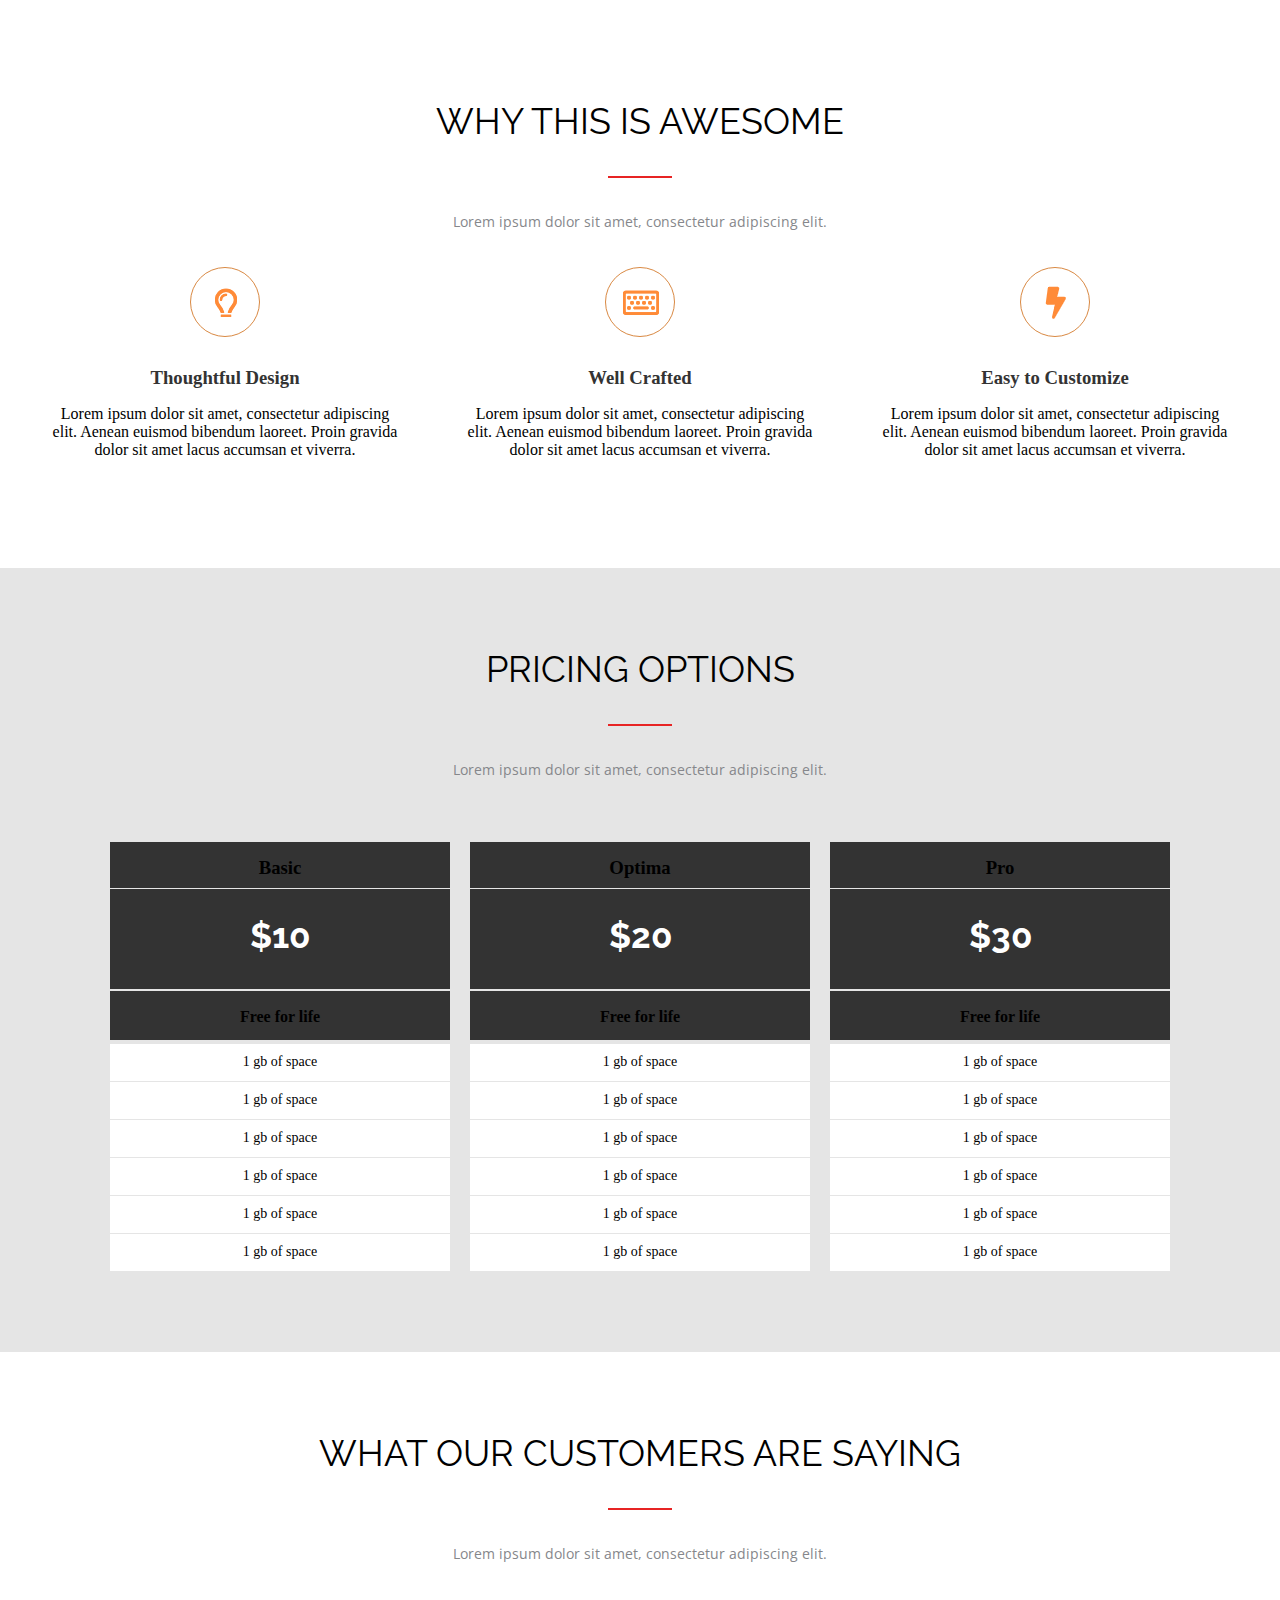
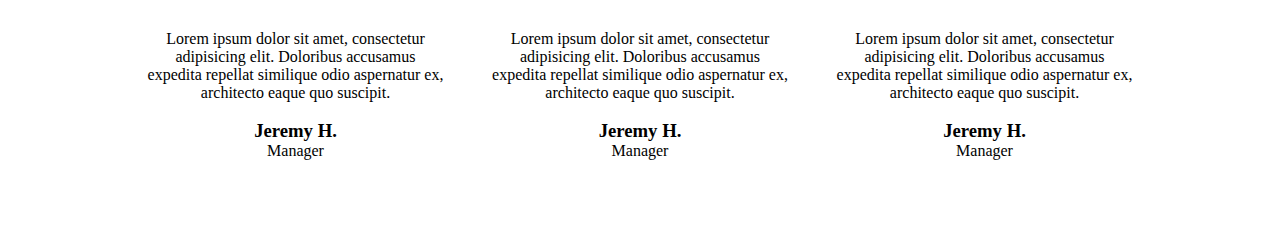
==== Homework-2/index.html @ 885919f9 "homework" ====
<!DOCTYPE html>
<html lang="en">
<head>
    <meta charset="UTF-8">
    <meta http-equiv="X-UA-Compatible" content="IE=edge">
    <meta name="viewport" content="width=device-width, initial-scale=1.0">
    <title>Homework</title>
    <link rel="stylesheet" href="./css/style.css">
    <link rel="preconnect" href="https://fonts.gstatic.com">
    <link href="https://fonts.googleapis.com/css2?family=Raleway:wght@400;700&display=swap" rel="stylesheet">
    <link rel="preconnect" href="https://fonts.gstatic.com">
    <link href="https://fonts.googleapis.com/css2?family=Open+Sans:wght@400;700;800&display=swap" rel="stylesheet">
</head>
<body>
    <section class="section section-awesome">
        <div class="conteiner conteiner-awesome">
            <h2 class="awesome-title"> WHY THIS IS AWESOME</h2>
            <div class="awesome-line"></div>
            <div class="awesome-text">
                <p> Lorem ipsum dolor sit amet, consectetur adipiscing elit.</p>
            </div>
            <div class="awesome-row">
                <div class="awesome-row__box">
                    <div class="awesome-row__images">
                        <img src="./img/light-bulb.png" alt="Лампочка">
                    </div>
                    <h3 class="awesome-row__title">Thoughtful Design</h3>
                    <div class="awesome-row__text">
                        <p> Lorem ipsum dolor sit amet, consectetur adipiscing 
                            elit. Aenean euismod bibendum laoreet. Proin gravida  dolor sit amet lacus accumsan et viverra.</p>
                    </div>
                </div>
                <div class="awesome-row__box">
                    <div class="awesome-row__images">
                        <img src="./img/keyboard.png" alt="Клавиатура">
                    </div>
                    <h3 class="awesome-row__title">Well Crafted</h3>
                    <div class="awesome-row__text">
                        <p> Lorem ipsum dolor sit amet, consectetur adipiscing 
                            elit. Aenean euismod bibendum laoreet. Proin gravida  dolor sit amet lacus accumsan et viverra.</p>
                    </div>
                </div>
                <div class="awesome-row__box">
                    <div class="awesome-row__images">
                        <img src="./img/lightning.png" alt="Молния">
                    </div>
                    <h3 class="awesome-row__title">Easy to Customize</h3>
                    <div class="awesome-row__text">
                        <p> Lorem ipsum dolor sit amet, consectetur adipiscing 
                            elit. Aenean euismod bibendum laoreet. Proin gravida  dolor sit amet lacus accumsan et viverra.</p>
                    </div>
                </div>
            </div>
        </div>
    </section>
    <section class="section section-pricing">
        <div class="conteiner conteiner-pricing">
            <h2 class="pricing-title">PRICING OPTIONS</h2>
            <div class="pricing-line"></div>
            <div class="pricing-text">
                <p> Lorem ipsum dolor sit amet, consectetur adipiscing elit.</p>
            </div>
            <div class="pricing-row">
                <div class="pricing-row__box">
                    <h3 class="pricing-row__title">Basic</h3>
                    <div class="pricing-row__number">$10</div>
                    <div class="pricing-row__text">
                        <p>Free for life</p>
                    </div>
                    <ul class="prasing-row__list">
                        <li><p>1 gb of space</p></li>
                        <li><p>1 gb of space</p></li>
                        <li><p>1 gb of space</p></li>
                        <li><p>1 gb of space</p></li>
                        <li><p>1 gb of space</p></li>
                        <li><p>1 gb of space</p></li>
                </div>
                <div class="pricing-row__box">
                    <h3 class="pricing-row__title">Optima</h3>
                    <div class="pricing-row__number">$20</div>
                    <div class="pricing-row__text">
                        <p>Free for life</p>
                    </div>
                    <ul class="prasing-row__list">
                        <li><p>1 gb of space</p></li>
                        <li><p>1 gb of space</p></li>
                        <li><p>1 gb of space</p></li>
                        <li><p>1 gb of space</p></li>
                        <li><p>1 gb of space</p></li>
                        <li><p>1 gb of space</p></li>
                    </ul>
                </div>
                <div class="pricing-row__box">
                    <h3 class="pricing-row__title">Pro</h3>
                    <div class="pricing-row__number">$30</div>
                    <div class="pricing-row__text">
                        <p>Free for life</p>
                    </div>
                    <ul class="prasing-row__list">
                        <li><p>1 gb of space</p></li>
                        <li><p>1 gb of space</p></li>
                        <li><p>1 gb of space</p></li>
                        <li><p>1 gb of space</p></li>
                        <li><p>1 gb of space</p></li>
                        <li><p>1 gb of space</p></li>
                    </ul>
                </div>
            </div>
        </div>
    </section>
    <section class="section section-customers">
        <div class="conteiner conteiner-customers">  
                <h2 class="customers-title">WHAT OUR CUSTOMERS ARE SAYING</h2> 
            <div class="customers-line"></div>
            <div class="customers-text">
                <p>Lorem ipsum dolor sit amet, consectetur adipiscing elit.</p>
            </div>
            <div class="customers-row">
                <div class="customers-row__box">
                    <div class="customers-row__text">
                        <p>Lorem ipsum dolor sit amet, 
                            consectetur adipisicing elit. Doloribus 
                            accusamus expedita repellat similique 
                            odio aspernatur ex, architecto eaque 
                            quo suscipit.</p>
                    </div>
                    <div class="customers-team">
                        <div class="team-image">
                            <img src="" alt="">
                        </div>
                        <h3 class="team-title">Jeremy H.</h3>
                        <span>Manager</span>
                    </div>
                </div>
                <div class="customers-row__box">
                    <div class="customers-row__text">
                        <p>Lorem ipsum dolor sit amet, 
                            consectetur adipisicing elit. Doloribus 
                            accusamus expedita repellat similique 
                            odio aspernatur ex, architecto eaque 
                            quo suscipit.</p>
                    </div>
                    <div class="customers-team">
                        <div class="team-image">
                            <img src="" alt="">
                        </div>
                        <h3 class="team-title">Jeremy H.</h3>
                        <span>Manager</span>
                    </div>
                </div>
                <div class="customers-row__box">
                    <div class="customers-row__text">
                        <p>Lorem ipsum dolor sit amet, 
                            consectetur adipisicing elit. Doloribus 
                            accusamus expedita repellat similique 
                            odio aspernatur ex, architecto eaque 
                            quo suscipit.</p>
                    </div>
                    <div class="customers-team">
                        <div class="team-image">
                            <img src="" alt="">
                        </div>
                        <h3 class="team-title">Jeremy H.</h3>
                        <span>Manager</span>
                    </div>
                </div>
            </div>

        </div>
    </section>
    
</body>
</html>
---- Homework-2/css/style.css ----
@import url("../css/awesome.css");
@import url("../css/pricing.css");
@import url("../css/customers.css");
@import url("../css/pricing.css");

* {
    margin: 0;
    padding: 0;
    list-style: none;
    text-decoration: none;
    box-sizing: border-box;
    text-align: center;
}
.container {
    max-width: 1170px;
    padding: 0 15px;
    margin: auto;
}
.pricing-title, .awesome-title, .customers-title {
    font-family: raleway;
    font-size: 36px;
    font-weight: 400;
}
.pricing-text, .awesome-text, .customers-text {
    font-size: 14px;
    font-family: open sans;
    font-weight: 400;
    color: #86878B;
}
.row__title{
    font-family: open sans;
    font-size: 20px;
    font-weight: 700;
}
.row__text{
    font-family: open sans;
    font-size: 14px;   
}
h2::after{
    content: '';
    width: 64px;
    height: 2px;
    background-color: #E72424;
    display: block;
    margin-left: auto;
    margin-right: auto;
    margin-top: 34px;
    margin-bottom: 34px;
}
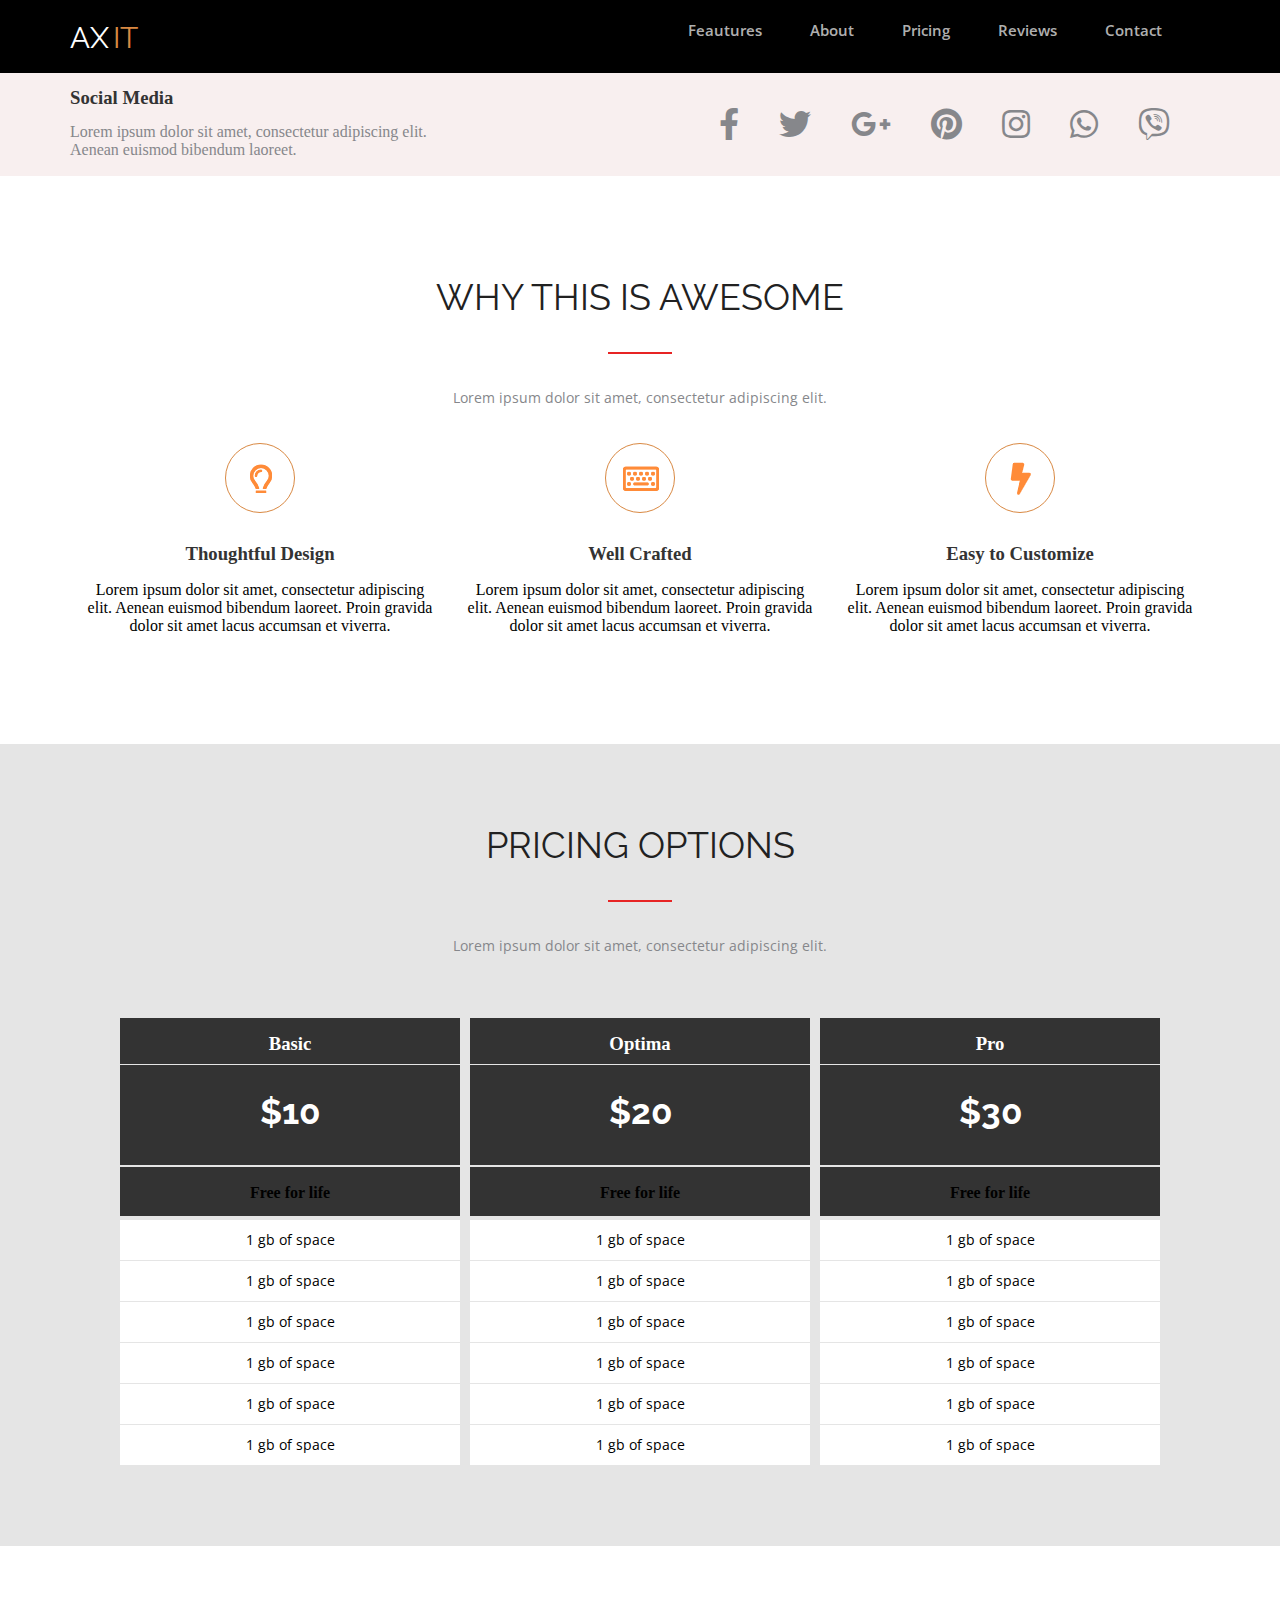
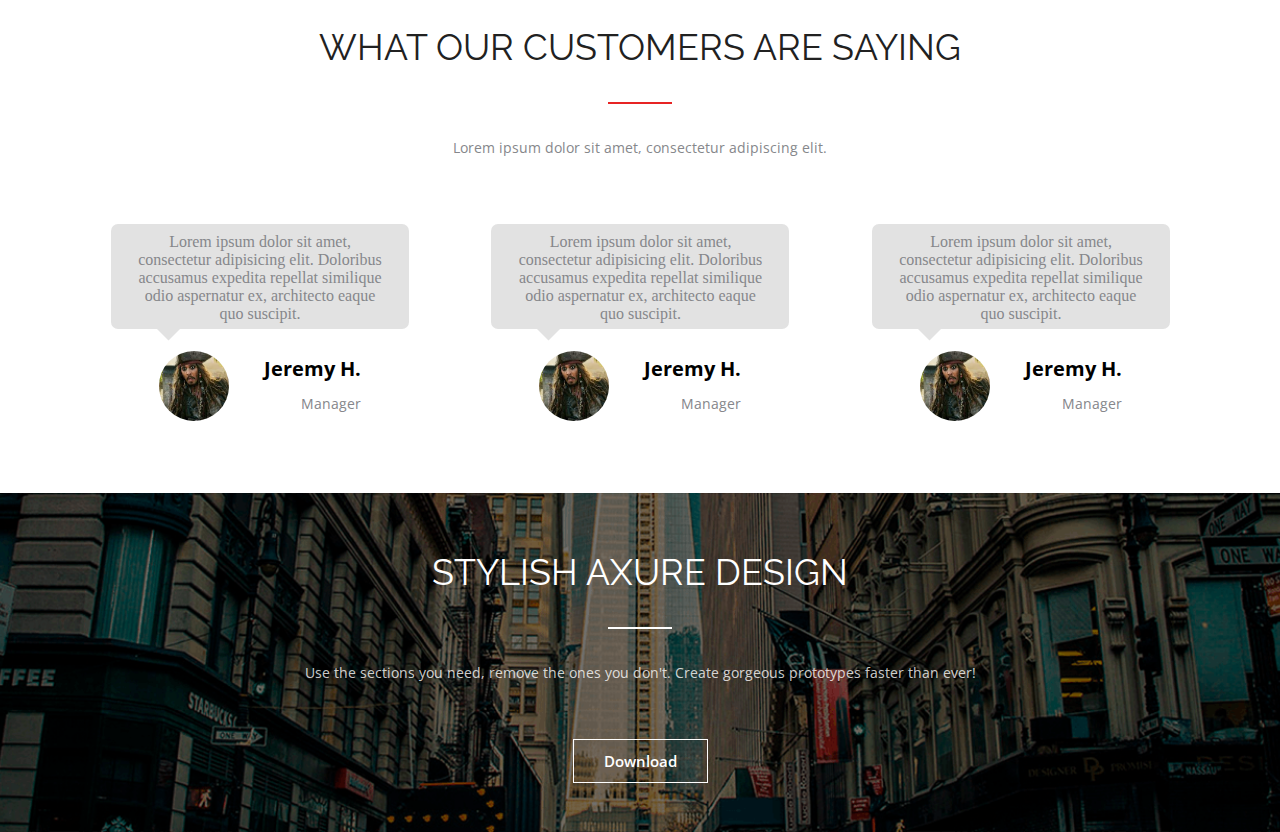
==== commit 8cbde552: "Homework" ====
--- a/Homework-2/index.html
+++ b/Homework-2/index.html
@@ -10,13 +10,50 @@
     <link href="https://fonts.googleapis.com/css2?family=Raleway:wght@400;700&display=swap" rel="stylesheet">
     <link rel="preconnect" href="https://fonts.gstatic.com">
     <link href="https://fonts.googleapis.com/css2?family=Open+Sans:wght@400;700;800&display=swap" rel="stylesheet">
+    <link rel="stylesheet" href="https://cdnjs.cloudflare.com/ajax/libs/font-awesome/5.15.3/css/all.min.css">
 </head>
 <body>
+    <header class="header">
+        <div class="container container-header">
+            <div class="logo">
+                <a href="#">AX</a>
+            </div>
+            <nav class="menu">
+                <ul class="menu-list__row">
+                    <li class="list__row"><a href="#"><p>Feautures</p></a></li>
+                    <li class="list__row"><a href="#"><p>About</p></a></li>
+                    <li class="list__row"><a href="#"><p>Pricing</p></a></li>
+                    <li class="list__row"><a href="#"><p>Reviews</p></a></li>
+                    <li class="list__row"><a href="#"><p>Contact</p></a></li>
+                </ul>
+            </nav>
+        </div>
+    </header>
+    <section class="section section-social">
+        <div class="container container-social">
+            <div class="social-row">
+                <h3 class="social-row__title">Social Media</h3>
+            <div class="social-row__text">
+                <p>Lorem ipsum dolor sit amet, consectetur adipiscing elit. 
+                Aenean euismod bibendum laoreet.</p>
+            </div>
+            </div>
+            <ul class="social-icon__list">
+                <li class="facebook icon__list"><a href="#"><i class="fab fa-facebook-f"></i></a></li>
+                <li class="twitter icon__list"><a href="#"><i class="fab fa-twitter"></i></a></li>
+                <li class="googleplus icon__list"><a href="#"><i class="fab fa-google-plus-g"></i></a></li>
+                <li class="pinterest icon__list"><a href="#"><i class="fab fa-pinterest"></i></a></li>
+                <li class="instagram icon__list"><a href="#"><i class="fab fa-instagram"></i></a></li>
+                <li class="whatsapp icon__list"><a href="#"><i class="fab fa-whatsapp"></i></a></li>
+                <li class="viber icon__list"><a href="#"><i class="fab fa-viber"></i></a></li>
+            </ul>
+
+        </div>
+    </section>
     <section class="section section-awesome">
-        <div class="conteiner conteiner-awesome">
-            <h2 class="awesome-title"> WHY THIS IS AWESOME</h2>
-            <div class="awesome-line"></div>
-            <div class="awesome-text">
+        <div class="container container-awesome">
+            <h2 class="title awesome-title"> WHY THIS IS AWESOME</h2>
+            <div class="text awesome-text">
                 <p> Lorem ipsum dolor sit amet, consectetur adipiscing elit.</p>
             </div>
             <div class="awesome-row">
@@ -54,10 +91,9 @@
         </div>
     </section>
     <section class="section section-pricing">
-        <div class="conteiner conteiner-pricing">
-            <h2 class="pricing-title">PRICING OPTIONS</h2>
-            <div class="pricing-line"></div>
-            <div class="pricing-text">
+        <div class="container container-pricing">
+            <h2 class="title pricing-title">PRICING OPTIONS</h2>
+            <div class="text pricing-text">
                 <p> Lorem ipsum dolor sit amet, consectetur adipiscing elit.</p>
             </div>
             <div class="pricing-row">
@@ -68,12 +104,12 @@
                         <p>Free for life</p>
                     </div>
                     <ul class="prasing-row__list">
-                        <li><p>1 gb of space</p></li>
-                        <li><p>1 gb of space</p></li>
-                        <li><p>1 gb of space</p></li>
-                        <li><p>1 gb of space</p></li>
-                        <li><p>1 gb of space</p></li>
-                        <li><p>1 gb of space</p></li>
+                        <li class="row__list"><p>1 gb of space</p></li>
+                        <li class="row__list"><p>1 gb of space</p></li>
+                        <li class="row__list"><p>1 gb of space</p></li>
+                        <li class="row__list"><p>1 gb of space</p></li>
+                        <li class="row__list"><p>1 gb of space</p></li>
+                        <li class="row__list"><p>1 gb of space</p></li>
                 </div>
                 <div class="pricing-row__box">
                     <h3 class="pricing-row__title">Optima</h3>
@@ -82,12 +118,12 @@
                         <p>Free for life</p>
                     </div>
                     <ul class="prasing-row__list">
-                        <li><p>1 gb of space</p></li>
-                        <li><p>1 gb of space</p></li>
-                        <li><p>1 gb of space</p></li>
-                        <li><p>1 gb of space</p></li>
-                        <li><p>1 gb of space</p></li>
-                        <li><p>1 gb of space</p></li>
+                        <li class="row__list"><p>1 gb of space</p></li>
+                        <li class="row__list"><p>1 gb of space</p></li>
+                        <li class="row__list"><p>1 gb of space</p></li>
+                        <li class="row__list"><p>1 gb of space</p></li>
+                        <li class="row__list"i><p>1 gb of space</p></li>
+                        <li class="row__list"i><p>1 gb of space</p></li>
                     </ul>
                 </div>
                 <div class="pricing-row__box">
@@ -97,22 +133,21 @@
                         <p>Free for life</p>
                     </div>
                     <ul class="prasing-row__list">
-                        <li><p>1 gb of space</p></li>
-                        <li><p>1 gb of space</p></li>
-                        <li><p>1 gb of space</p></li>
-                        <li><p>1 gb of space</p></li>
-                        <li><p>1 gb of space</p></li>
-                        <li><p>1 gb of space</p></li>
+                        <li class="row__list"><p>1 gb of space</p></li>
+                        <li class="row__list"><p>1 gb of space</p></li>
+                        <li class="row__list"><p>1 gb of space</p></li>
+                        <li class="row__list"><p>1 gb of space</p></li>
+                        <li class="row__list"><p>1 gb of space</p></li>
+                        <li class="row__list"><p>1 gb of space</p></li>
                     </ul>
                 </div>
             </div>
         </div>
     </section>
     <section class="section section-customers">
-        <div class="conteiner conteiner-customers">  
-                <h2 class="customers-title">WHAT OUR CUSTOMERS ARE SAYING</h2> 
-            <div class="customers-line"></div>
-            <div class="customers-text">
+        <div class="container container-customers">  
+                <h2 class="title customers-title">WHAT OUR CUSTOMERS ARE SAYING</h2> 
+            <div class="text customers-text">
                 <p>Lorem ipsum dolor sit amet, consectetur adipiscing elit.</p>
             </div>
             <div class="customers-row">
@@ -125,8 +160,7 @@
                             quo suscipit.</p>
                     </div>
                     <div class="customers-team">
-                        <div class="team-image">
-                            <img src="" alt="">
+                        <div class="team-image">    
                         </div>
                         <h3 class="team-title">Jeremy H.</h3>
                         <span>Manager</span>
@@ -142,7 +176,6 @@
                     </div>
                     <div class="customers-team">
                         <div class="team-image">
-                            <img src="" alt="">
                         </div>
                         <h3 class="team-title">Jeremy H.</h3>
                         <span>Manager</span>
@@ -157,17 +190,23 @@
                             quo suscipit.</p>
                     </div>
                     <div class="customers-team">
-                        <div class="team-image">
-                            <img src="" alt="">
+                        <div class="team-image">   
                         </div>
                         <h3 class="team-title">Jeremy H.</h3>
                         <span>Manager</span>
                     </div>
                 </div>
             </div>
-
-        </div>
-    </section>
-    
+        </div>
+    </section>
+    <section class="section section-axure">
+        <div class="container container-axure">
+            <h2 class="title axure-title">STYLISH AXURE DESIGN</h2>
+            <div class="text axure-text">
+                <p>Use the sections you need, remove the ones you don't.  Create gorgeous prototypes faster than ever!</p>
+            </div>
+            <a href="#" class="btn">Download</a>
+        </div>
+    </section>
 </body>
 </html>--- a/Homework-2/css/style.css
+++ b/Homework-2/css/style.css
@@ -1,7 +1,10 @@
 @import url("../css/awesome.css");
 @import url("../css/pricing.css");
 @import url("../css/customers.css");
-@import url("../css/pricing.css");
+@import url("../css/axure.css");
+@import url("../css/header.css");
+@import url("../css/footer.css");
+@import url("../css/social.css");
 
 * {
     margin: 0;
@@ -9,23 +12,31 @@
     list-style: none;
     text-decoration: none;
     box-sizing: border-box;
-    text-align: center;
 }
 .container {
     max-width: 1170px;
     padding: 0 15px;
-    margin: auto;
+    margin: 0 auto;
 }
-.pricing-title, .awesome-title, .customers-title {
+.title {
     font-family: raleway;
     font-size: 36px;
     font-weight: 400;
 }
-.pricing-text, .awesome-text, .customers-text {
+.title::after {
+    content: '';
+    width: 64px;
+    height: 2px;
+    display: block;
+    margin-left: auto;
+    margin-right: auto;
+    margin-top: 34px;
+    margin-bottom: 34px;
+}
+.text {
     font-size: 14px;
     font-family: open sans;
     font-weight: 400;
-    color: #86878B;
 }
 .row__title{
     font-family: open sans;
@@ -36,16 +47,6 @@
     font-family: open sans;
     font-size: 14px;   
 }
-h2::after{
-    content: '';
-    width: 64px;
-    height: 2px;
-    background-color: #E72424;
-    display: block;
-    margin-left: auto;
-    margin-right: auto;
-    margin-top: 34px;
-    margin-bottom: 34px;
-}
 
 
+
